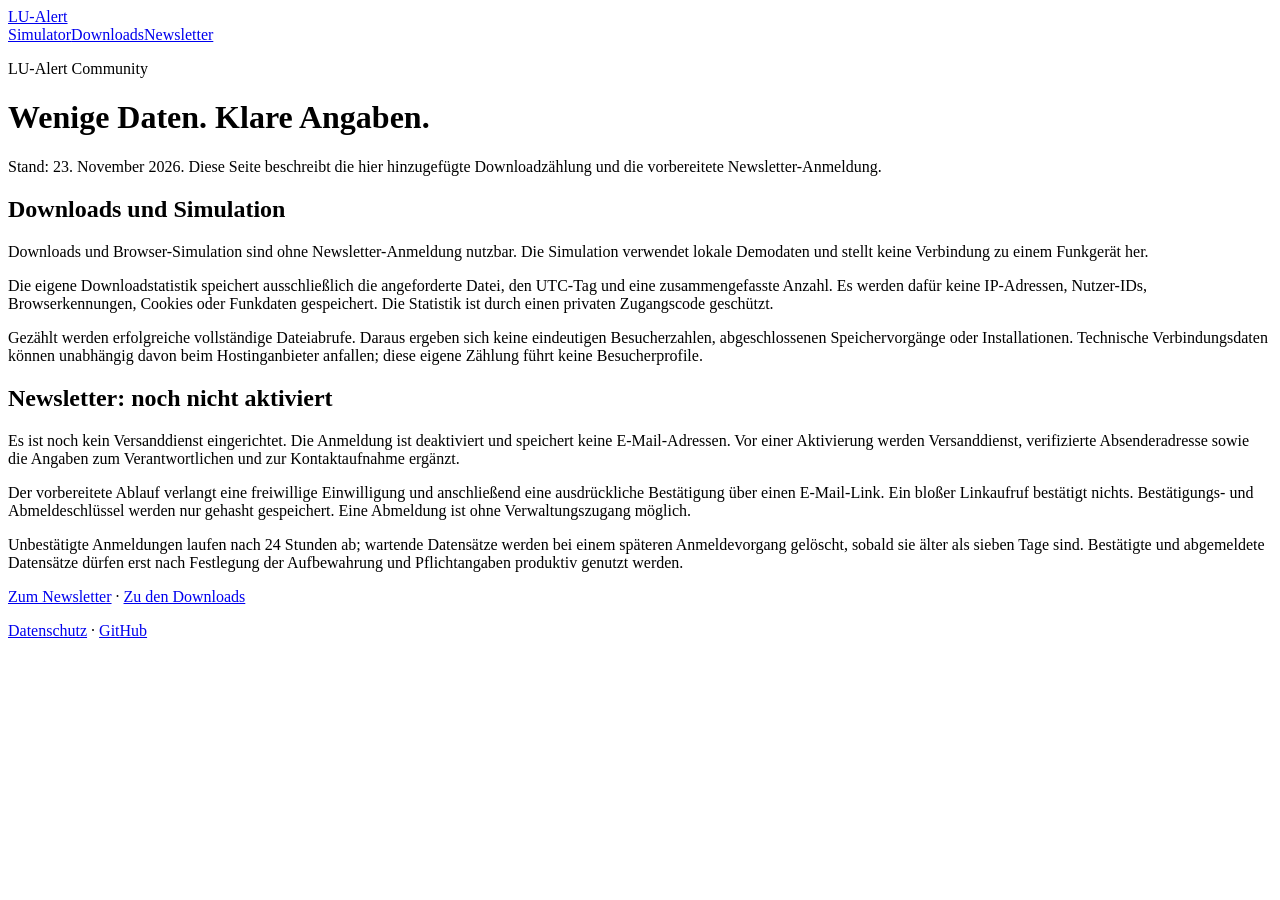
==== docs/datenschutz/index.html @ 5346ff7d "Improve mobile simulator, add download center and private aggregate statistics; prepare disabled new" ====
<!doctype html><html lang="de"><head><meta charset="utf-8"><meta name="viewport" content="width=device-width,initial-scale=1"><meta name="robots" content="noindex"><meta http-equiv="Content-Security-Policy" content="default-src 'self'; script-src 'self'; style-src 'self'; img-src 'self' data:; connect-src 'self'; form-action 'self'; object-src 'none'; base-uri 'self'"><title>LU-Alert · Datenschutz</title><link rel="stylesheet" href="/community.css?v=lab-20261123"></head><body class="community-page" data-project="lu-alert"><main class="community-shell"><header class="community-header"><a class="community-brand" href="/">LU-Alert</a><nav class="community-nav" aria-label="Navigation"><a href="/simulator/">Simulator</a><a href="/downloads/">Downloads</a><a href="/newsletter/">Newsletter</a></nav></header><p class="eyebrow">LU-Alert Community</p><h1>Wenige Daten. Klare Angaben.</h1><p>Stand: 23. November 2026. Diese Seite beschreibt die hier hinzugefügte Downloadzählung und die vorbereitete Newsletter-Anmeldung.</p><section class="community-card"><h2>Downloads und Simulation</h2><p>Downloads und Browser-Simulation sind ohne Newsletter-Anmeldung nutzbar. Die Simulation verwendet lokale Demodaten und stellt keine Verbindung zu einem Funkgerät her.</p><p>Die eigene Downloadstatistik speichert ausschließlich die angeforderte Datei, den UTC-Tag und eine zusammengefasste Anzahl. Es werden dafür keine IP-Adressen, Nutzer-IDs, Browserkennungen, Cookies oder Funkdaten gespeichert. Die Statistik ist durch einen privaten Zugangscode geschützt.</p><p>Gezählt werden erfolgreiche vollständige Dateiabrufe. Daraus ergeben sich keine eindeutigen Besucherzahlen, abgeschlossenen Speichervorgänge oder Installationen. Technische Verbindungsdaten können unabhängig davon beim Hostinganbieter anfallen; diese eigene Zählung führt keine Besucherprofile.</p></section><section id="newsletter" class="community-card"><h2>Newsletter: noch nicht aktiviert</h2><p>Es ist noch kein Versanddienst eingerichtet. Die Anmeldung ist deaktiviert und speichert keine E-Mail-Adressen. Vor einer Aktivierung werden Versanddienst, verifizierte Absenderadresse sowie die Angaben zum Verantwortlichen und zur Kontaktaufnahme ergänzt.</p><p>Der vorbereitete Ablauf verlangt eine freiwillige Einwilligung und anschließend eine ausdrückliche Bestätigung über einen E-Mail-Link. Ein bloßer Linkaufruf bestätigt nichts. Bestätigungs- und Abmeldeschlüssel werden nur gehasht gespeichert. Eine Abmeldung ist ohne Verwaltungszugang möglich.</p><p>Unbestätigte Anmeldungen laufen nach 24 Stunden ab; wartende Datensätze werden bei einem späteren Anmeldevorgang gelöscht, sobald sie älter als sieben Tage sind. Bestätigte und abgemeldete Datensätze dürfen erst nach Festlegung der Aufbewahrung und Pflichtangaben produktiv genutzt werden.</p></section><p><a href="/newsletter/">Zum Newsletter</a> · <a href="/downloads/">Zu den Downloads</a></p><footer class="community-footer"><a href="/datenschutz/">Datenschutz</a> · <a href="https://github.com/levelstation/lu-alert" rel="noreferrer">GitHub</a></footer></main></body></html>
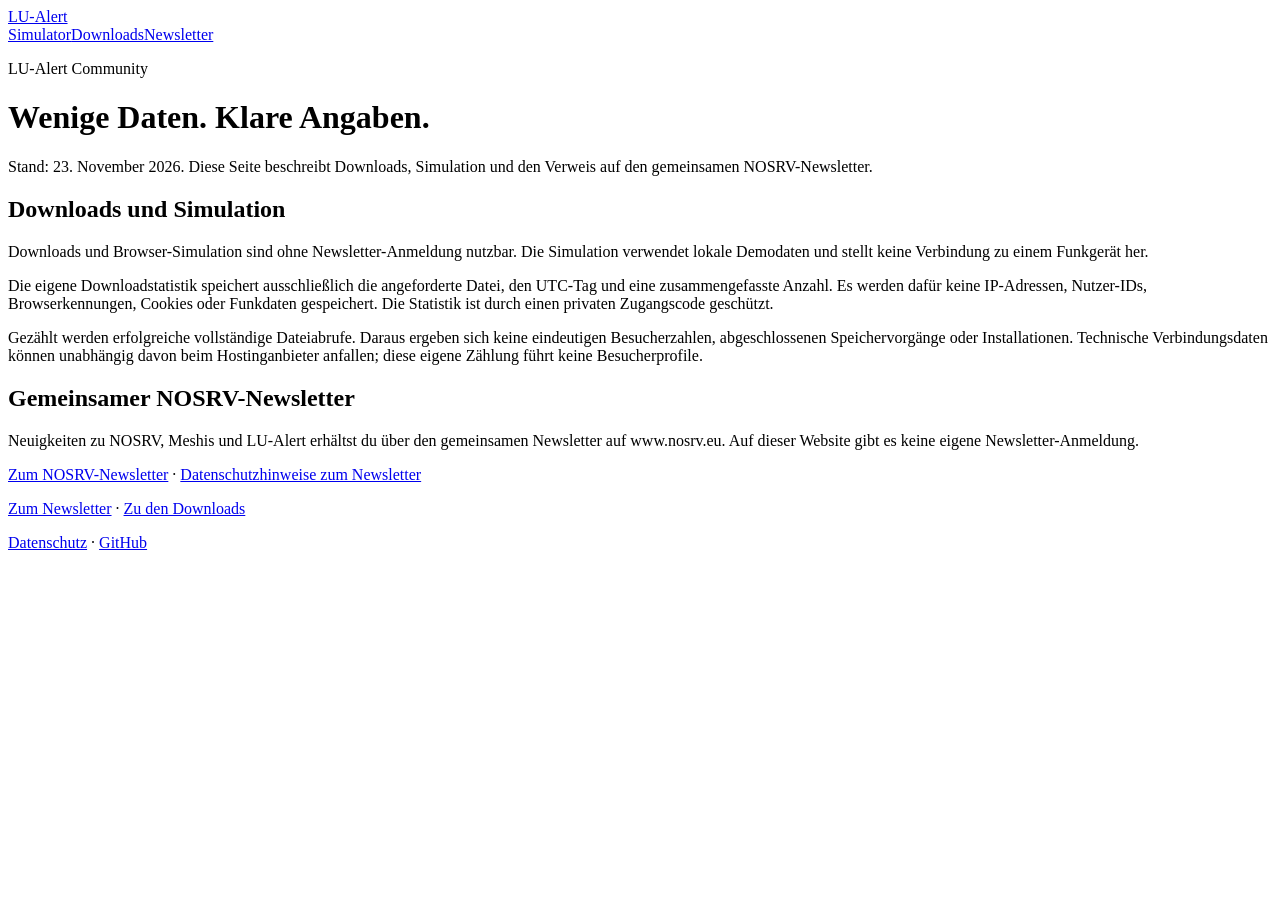
==== commit 5fe1d356: "Use shared NOSRV newsletter and simplify visitor-facing release information" ====
--- a/docs/datenschutz/index.html
+++ b/docs/datenschutz/index.html
@@ -1 +1 @@
-<!doctype html><html lang="de"><head><meta charset="utf-8"><meta name="viewport" content="width=device-width,initial-scale=1"><meta name="robots" content="noindex"><meta http-equiv="Content-Security-Policy" content="default-src 'self'; script-src 'self'; style-src 'self'; img-src 'self' data:; connect-src 'self'; form-action 'self'; object-src 'none'; base-uri 'self'"><title>LU-Alert · Datenschutz</title><link rel="stylesheet" href="/community.css?v=lab-20261123"></head><body class="community-page" data-project="lu-alert"><main class="community-shell"><header class="community-header"><a class="community-brand" href="/">LU-Alert</a><nav class="community-nav" aria-label="Navigation"><a href="/simulator/">Simulator</a><a href="/downloads/">Downloads</a><a href="/newsletter/">Newsletter</a></nav></header><p class="eyebrow">LU-Alert Community</p><h1>Wenige Daten. Klare Angaben.</h1><p>Stand: 23. November 2026. Diese Seite beschreibt die hier hinzugefügte Downloadzählung und die vorbereitete Newsletter-Anmeldung.</p><section class="community-card"><h2>Downloads und Simulation</h2><p>Downloads und Browser-Simulation sind ohne Newsletter-Anmeldung nutzbar. Die Simulation verwendet lokale Demodaten und stellt keine Verbindung zu einem Funkgerät her.</p><p>Die eigene Downloadstatistik speichert ausschließlich die angeforderte Datei, den UTC-Tag und eine zusammengefasste Anzahl. Es werden dafür keine IP-Adressen, Nutzer-IDs, Browserkennungen, Cookies oder Funkdaten gespeichert. Die Statistik ist durch einen privaten Zugangscode geschützt.</p><p>Gezählt werden erfolgreiche vollständige Dateiabrufe. Daraus ergeben sich keine eindeutigen Besucherzahlen, abgeschlossenen Speichervorgänge oder Installationen. Technische Verbindungsdaten können unabhängig davon beim Hostinganbieter anfallen; diese eigene Zählung führt keine Besucherprofile.</p></section><section id="newsletter" class="community-card"><h2>Newsletter: noch nicht aktiviert</h2><p>Es ist noch kein Versanddienst eingerichtet. Die Anmeldung ist deaktiviert und speichert keine E-Mail-Adressen. Vor einer Aktivierung werden Versanddienst, verifizierte Absenderadresse sowie die Angaben zum Verantwortlichen und zur Kontaktaufnahme ergänzt.</p><p>Der vorbereitete Ablauf verlangt eine freiwillige Einwilligung und anschließend eine ausdrückliche Bestätigung über einen E-Mail-Link. Ein bloßer Linkaufruf bestätigt nichts. Bestätigungs- und Abmeldeschlüssel werden nur gehasht gespeichert. Eine Abmeldung ist ohne Verwaltungszugang möglich.</p><p>Unbestätigte Anmeldungen laufen nach 24 Stunden ab; wartende Datensätze werden bei einem späteren Anmeldevorgang gelöscht, sobald sie älter als sieben Tage sind. Bestätigte und abgemeldete Datensätze dürfen erst nach Festlegung der Aufbewahrung und Pflichtangaben produktiv genutzt werden.</p></section><p><a href="/newsletter/">Zum Newsletter</a> · <a href="/downloads/">Zu den Downloads</a></p><footer class="community-footer"><a href="/datenschutz/">Datenschutz</a> · <a href="https://github.com/levelstation/lu-alert" rel="noreferrer">GitHub</a></footer></main></body></html>+<!doctype html><html lang="de"><head><meta charset="utf-8"><meta name="viewport" content="width=device-width,initial-scale=1"><meta name="robots" content="noindex"><meta http-equiv="Content-Security-Policy" content="default-src 'self'; script-src 'self'; style-src 'self'; img-src 'self' data:; connect-src 'self'; form-action 'self'; object-src 'none'; base-uri 'self'"><title>LU-Alert · Datenschutz</title><link rel="stylesheet" href="/community.css?v=lab-20261123"></head><body class="community-page" data-project="lu-alert"><main class="community-shell"><header class="community-header"><a class="community-brand" href="/">LU-Alert</a><nav class="community-nav" aria-label="Navigation"><a href="/simulator/">Simulator</a><a href="/downloads/">Downloads</a><a href="https://www.nosrv.eu/newsletter/">Newsletter</a></nav></header><p class="eyebrow">LU-Alert Community</p><h1>Wenige Daten. Klare Angaben.</h1><p>Stand: 23. November 2026. Diese Seite beschreibt Downloads, Simulation und den Verweis auf den gemeinsamen NOSRV-Newsletter.</p><section class="community-card"><h2>Downloads und Simulation</h2><p>Downloads und Browser-Simulation sind ohne Newsletter-Anmeldung nutzbar. Die Simulation verwendet lokale Demodaten und stellt keine Verbindung zu einem Funkgerät her.</p><p>Die eigene Downloadstatistik speichert ausschließlich die angeforderte Datei, den UTC-Tag und eine zusammengefasste Anzahl. Es werden dafür keine IP-Adressen, Nutzer-IDs, Browserkennungen, Cookies oder Funkdaten gespeichert. Die Statistik ist durch einen privaten Zugangscode geschützt.</p><p>Gezählt werden erfolgreiche vollständige Dateiabrufe. Daraus ergeben sich keine eindeutigen Besucherzahlen, abgeschlossenen Speichervorgänge oder Installationen. Technische Verbindungsdaten können unabhängig davon beim Hostinganbieter anfallen; diese eigene Zählung führt keine Besucherprofile.</p></section><section id="newsletter" class="community-card"><h2>Gemeinsamer NOSRV-Newsletter</h2><p>Neuigkeiten zu NOSRV, Meshis und LU-Alert erhältst du über den gemeinsamen Newsletter auf www.nosrv.eu. Auf dieser Website gibt es keine eigene Newsletter-Anmeldung.</p><p><a href="https://www.nosrv.eu/newsletter/">Zum NOSRV-Newsletter</a> · <a href="https://www.nosrv.eu/datenschutz/#newsletter">Datenschutzhinweise zum Newsletter</a></p></section><p><a href="https://www.nosrv.eu/newsletter/">Zum Newsletter</a> · <a href="/downloads/">Zu den Downloads</a></p><footer class="community-footer"><a href="/datenschutz/">Datenschutz</a> · <a href="https://github.com/levelstation/lu-alert" rel="noreferrer">GitHub</a></footer></main></body></html>
